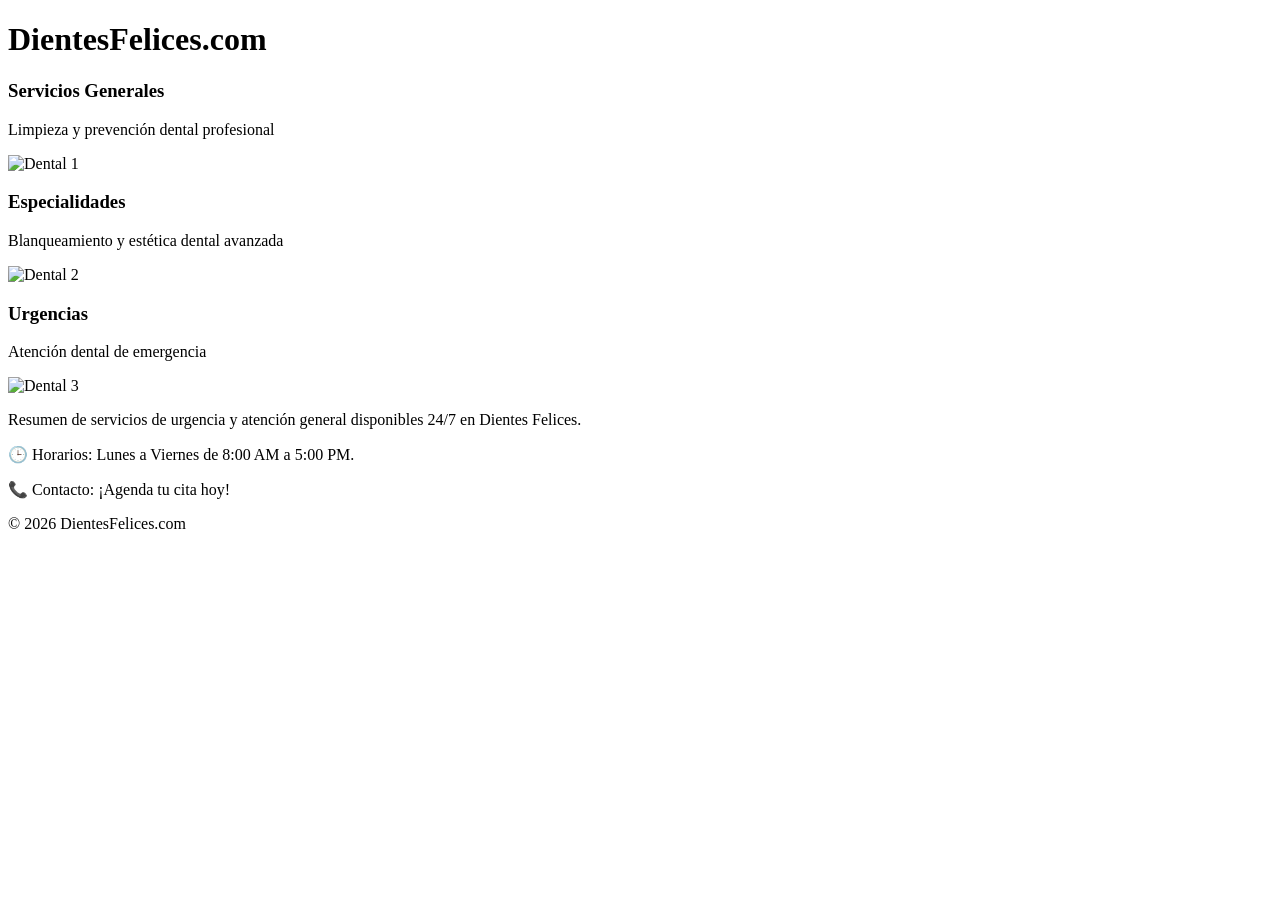
==== index.html @ 741af8c3 "index.html" ====
<!DOCTYPE html>
<html lang="es">
<head>
    <meta charset="UTF-8">
    <!-- 1. Etiqueta viewport requerida -->
    <meta name="viewport" content="width=device-width, initial-scale=1.0">
    <title>Dientes Felices</title>
    <link rel="stylesheet" href="CSS/estilos.css">
</head>
<body>
    <div id="contenedor-principal">
        <header>
            <h1>DientesFelices.com</h1>
        </header>

        <section class="seccion-contenido">
            <h3>Servicios Generales</h3>
            <p>Limpieza y prevención dental profesional</p>
            <!-- Imagen 1 con clase adaptativa-porcentaje-1 (70%) -->
            <img src="https://images.unsplash.com/photo-1588776814546-1ffcf47267a5?w=500" alt="Dental 1" class="adaptativa-porcentaje-1">
        </section>

        <section class="seccion-contenido">
            <h3>Especialidades</h3>
            <p>Blanqueamiento y estética dental avanzada</p>
            <!-- Imagen 2 con clase adaptativa-porcentaje-2 (50%) -->
            <img src="https://images.unsplash.com/photo-1606811841689-23dfddce6395?w=500" alt="Dental 2" class="adaptativa-porcentaje-2">
        </section>

        <section class="seccion-contenido">
            <h3>Urgencias</h3>
            <p>Atención dental de emergencia</p>
            <!-- Imagen 3 con clase adaptativa-porcentaje-3 (20%) -->
            <img src="https://images.unsplash.com/photo-1629909613654-28e377c37b09?w=500" alt="Dental 3" class="adaptativa-porcentaje-3">
        </section>

        <!-- Bloque #resumen para las Media Queries -->
        <div id="resumen">
            <p>Resumen de servicios de urgencia y atención general disponibles 24/7 en Dientes Felices.</p>
        </div>

        <div class="columna">
            <p>🕒 Horarios: Lunes a Viernes de 8:00 AM a 5:00 PM.</p>
        </div>
        <div class="columna">
            <p>📞 Contacto: ¡Agenda tu cita hoy!</p>
        </div>

        <footer>
            <p>&copy; 2026 DientesFelices.com</p>
        </footer>
    </div>
</body>
</html>
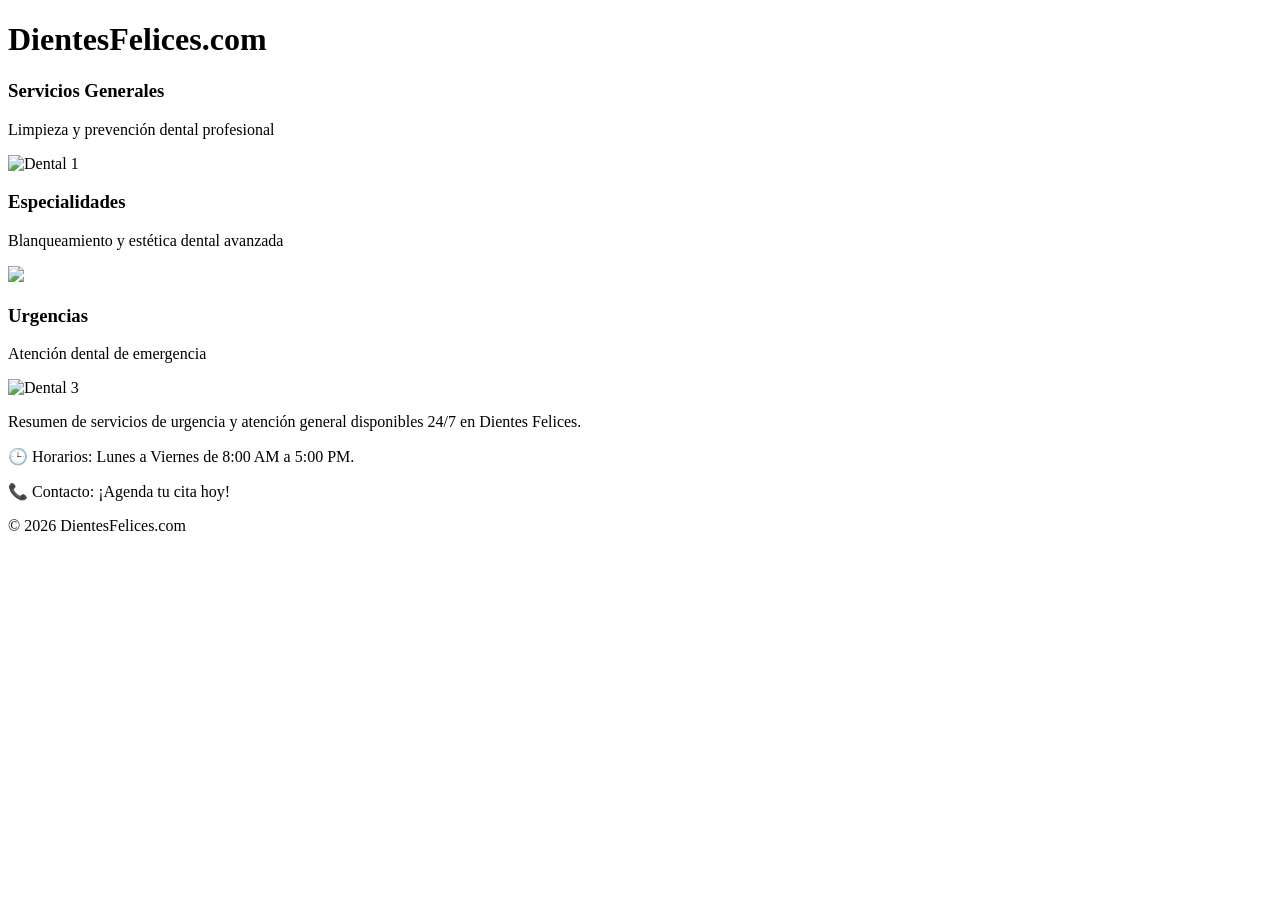
==== commit 468d9715: "index.html" ====
--- a/index.html
+++ b/index.html
@@ -2,7 +2,6 @@
 <html lang="es">
 <head>
     <meta charset="UTF-8">
-    <!-- 1. Etiqueta viewport requerida -->
     <meta name="viewport" content="width=device-width, initial-scale=1.0">
     <title>Dientes Felices</title>
     <link rel="stylesheet" href="CSS/estilos.css">
@@ -16,25 +15,21 @@
         <section class="seccion-contenido">
             <h3>Servicios Generales</h3>
             <p>Limpieza y prevención dental profesional</p>
-            <!-- Imagen 1 con clase adaptativa-porcentaje-1 (70%) -->
             <img src="https://images.unsplash.com/photo-1588776814546-1ffcf47267a5?w=500" alt="Dental 1" class="adaptativa-porcentaje-1">
         </section>
 
         <section class="seccion-contenido">
             <h3>Especialidades</h3>
             <p>Blanqueamiento y estética dental avanzada</p>
-            <!-- Imagen 2 con clase adaptativa-porcentaje-2 (50%) -->
-            <img src="https://images.unsplash.com/photo-1606811841689-23dfddce6395?w=500" alt="Dental 2" class="adaptativa-porcentaje-2">
+            <img src="https://tse4.mm.bing.net/th/id/OIP.HCzSJACOAzQ5-X6Og6ULxQHaE8?r=0&rs=1&pid=ImgDetMain&o=7&rm=3">
         </section>
 
         <section class="seccion-contenido">
             <h3>Urgencias</h3>
             <p>Atención dental de emergencia</p>
-            <!-- Imagen 3 con clase adaptativa-porcentaje-3 (20%) -->
             <img src="https://images.unsplash.com/photo-1629909613654-28e377c37b09?w=500" alt="Dental 3" class="adaptativa-porcentaje-3">
         </section>
 
-        <!-- Bloque #resumen para las Media Queries -->
         <div id="resumen">
             <p>Resumen de servicios de urgencia y atención general disponibles 24/7 en Dientes Felices.</p>
         </div>
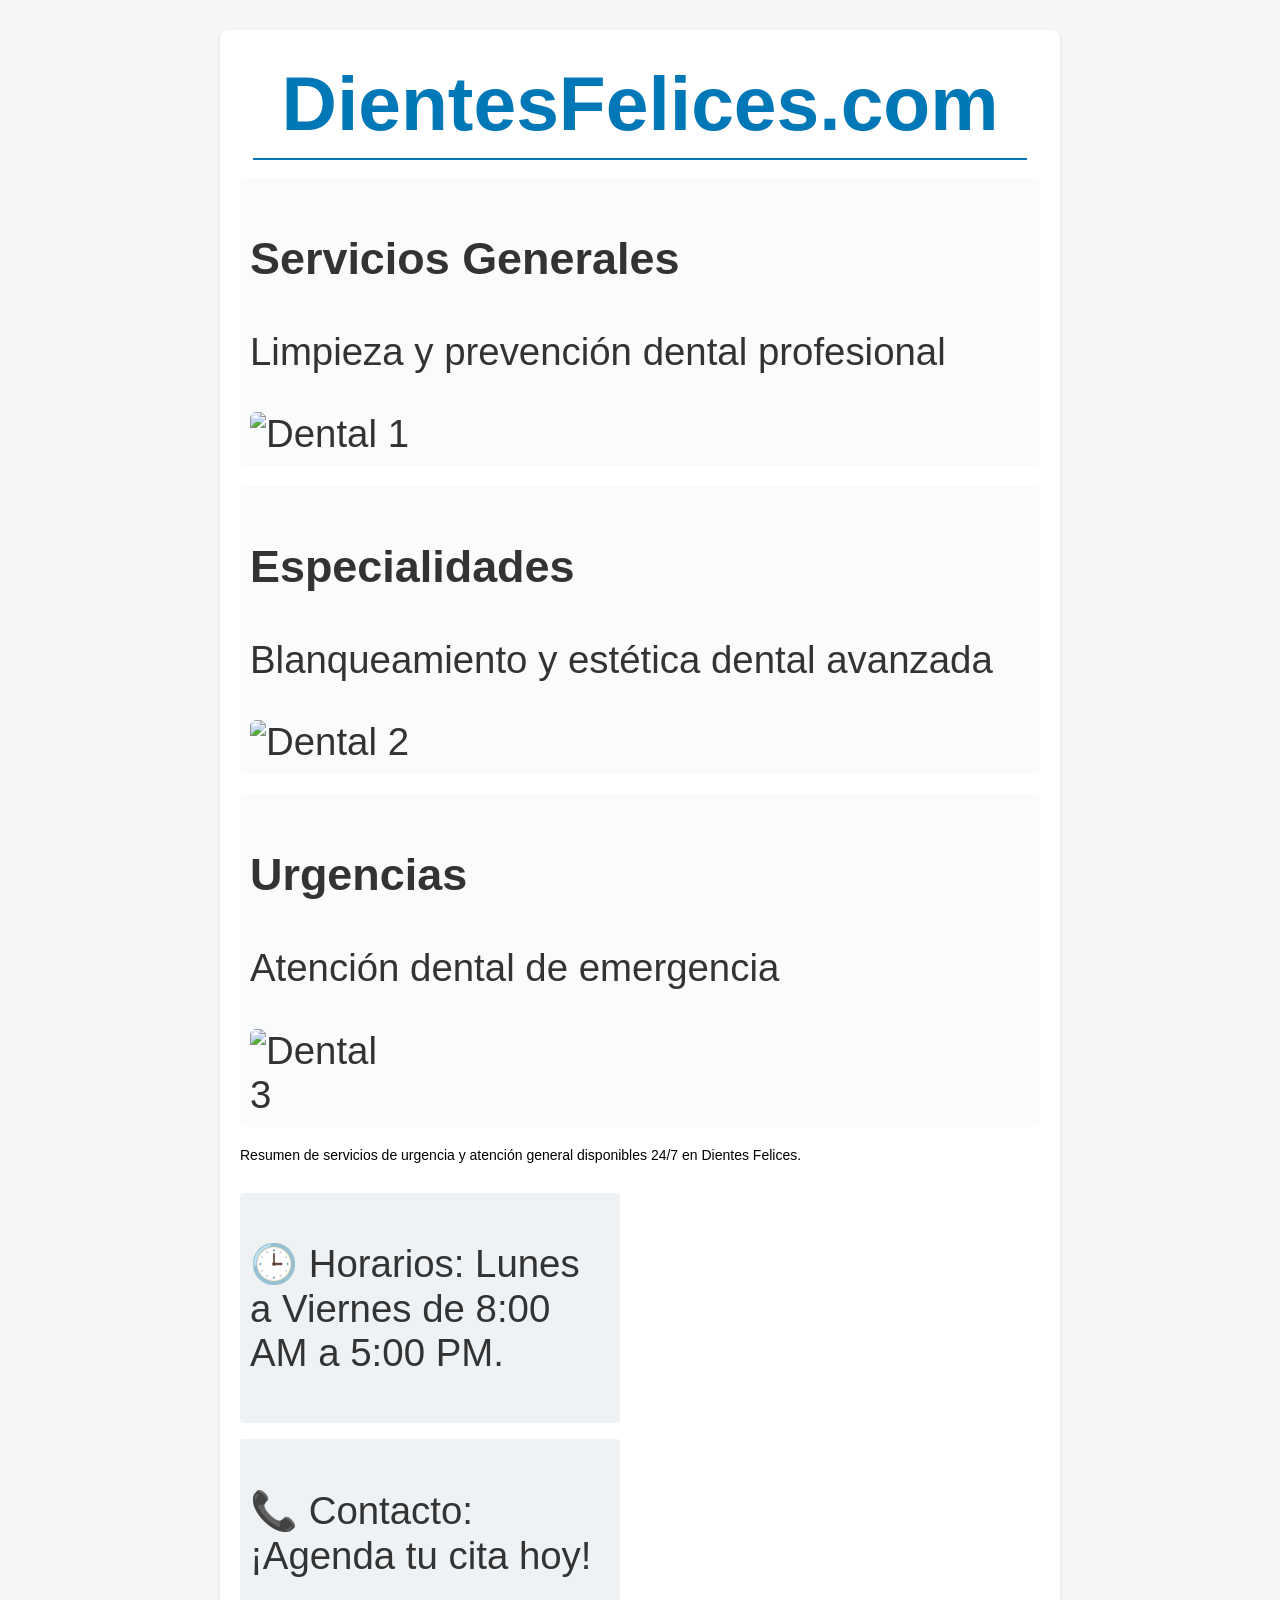
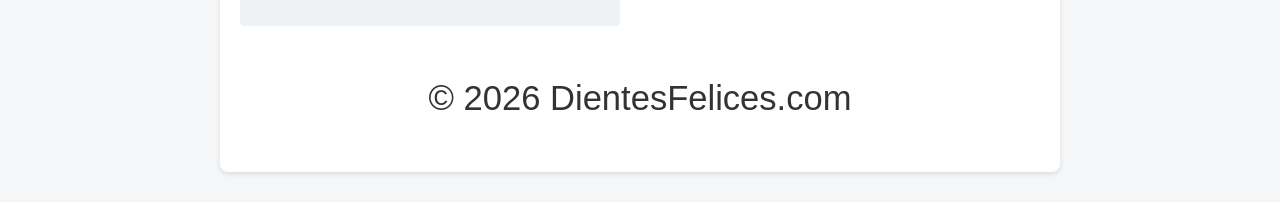
==== commit 14668b6c: "index.html" ====
--- a/index.html
+++ b/index.html
@@ -4,7 +4,80 @@
     <meta charset="UTF-8">
     <meta name="viewport" content="width=device-width, initial-scale=1.0">
     <title>Dientes Felices</title>
-    <link rel="stylesheet" href="CSS/estilos.css">
+    <style>
+        body {
+            font-family: Arial, sans-serif;
+            font-size: 3vw;
+            background-color: #f4f6f8;
+            color: #333333;
+            margin: 0;
+            padding: 30px;
+        }
+
+        header {
+            padding: 1vh 1vw;
+            border-radius: 1vh;
+            margin-bottom: 1vh;
+            background-color: #ffffff;
+            text-align: center;
+        }
+
+        footer {
+            padding-top: 1vh;
+            margin-top: 1vh;
+            text-align: center;
+            font-size: 0.9em;
+        }
+
+        #contenedor-principal {
+            max-width: 800px;
+            margin: 0 auto;
+            background-color: #ffffff;
+            padding: 20px;
+            border-radius: 8px;
+            box-shadow: 0 2px 5px rgba(0,0,0,0.1);
+        }
+
+        h1 {
+            color: #0077b6;
+            border-bottom: 2px solid #0077b6;
+            padding-bottom: 10px;
+            margin: 0;
+        }
+
+        .seccion-contenido {
+            margin-bottom: 20px;
+            padding: 10px;
+            background-color: #fafbfc;
+            border-radius: 6px;
+        }
+
+        .adaptativa-porcentaje-1 { width: 70%; height: auto; border-radius: 6px; display: block; margin-top: 8px; }
+        .adaptativa-porcentaje-2 { width: 50%; height: auto; border-radius: 6px; display: block; margin-top: 8px; }
+        .adaptativa-porcentaje-3 { width: 20%; height: auto; border-radius: 6px; display: block; margin-top: 8px; }
+
+        #resumen {
+            display: none;
+        }
+
+        .columna {
+            display: inline-block;
+            width: 45%;
+            padding: 10px;
+            margin: 2% 2% 0 0;
+            background-color: #eef2f5;
+            border-radius: 4px;
+            vertical-align: top;
+        }
+
+        @media (min-width: 600px) {
+            #resumen { display: block; font-size: 16px; color: red; }
+        }
+
+        @media (min-width: 900px) {
+            #resumen { font-size: 14px; color: black; }
+        }
+    </style>
 </head>
 <body>
     <div id="contenedor-principal">
@@ -21,7 +94,7 @@
         <section class="seccion-contenido">
             <h3>Especialidades</h3>
             <p>Blanqueamiento y estética dental avanzada</p>
-            <img src="https://tse4.mm.bing.net/th/id/OIP.HCzSJACOAzQ5-X6Og6ULxQHaE8?r=0&rs=1&pid=ImgDetMain&o=7&rm=3">
+            <img src="https://images.unsplash.com/photo-1609840114035-3c981b782dfe?w=500" alt="Dental 2" class="adaptativa-porcentaje-2">
         </section>
 
         <section class="seccion-contenido">
